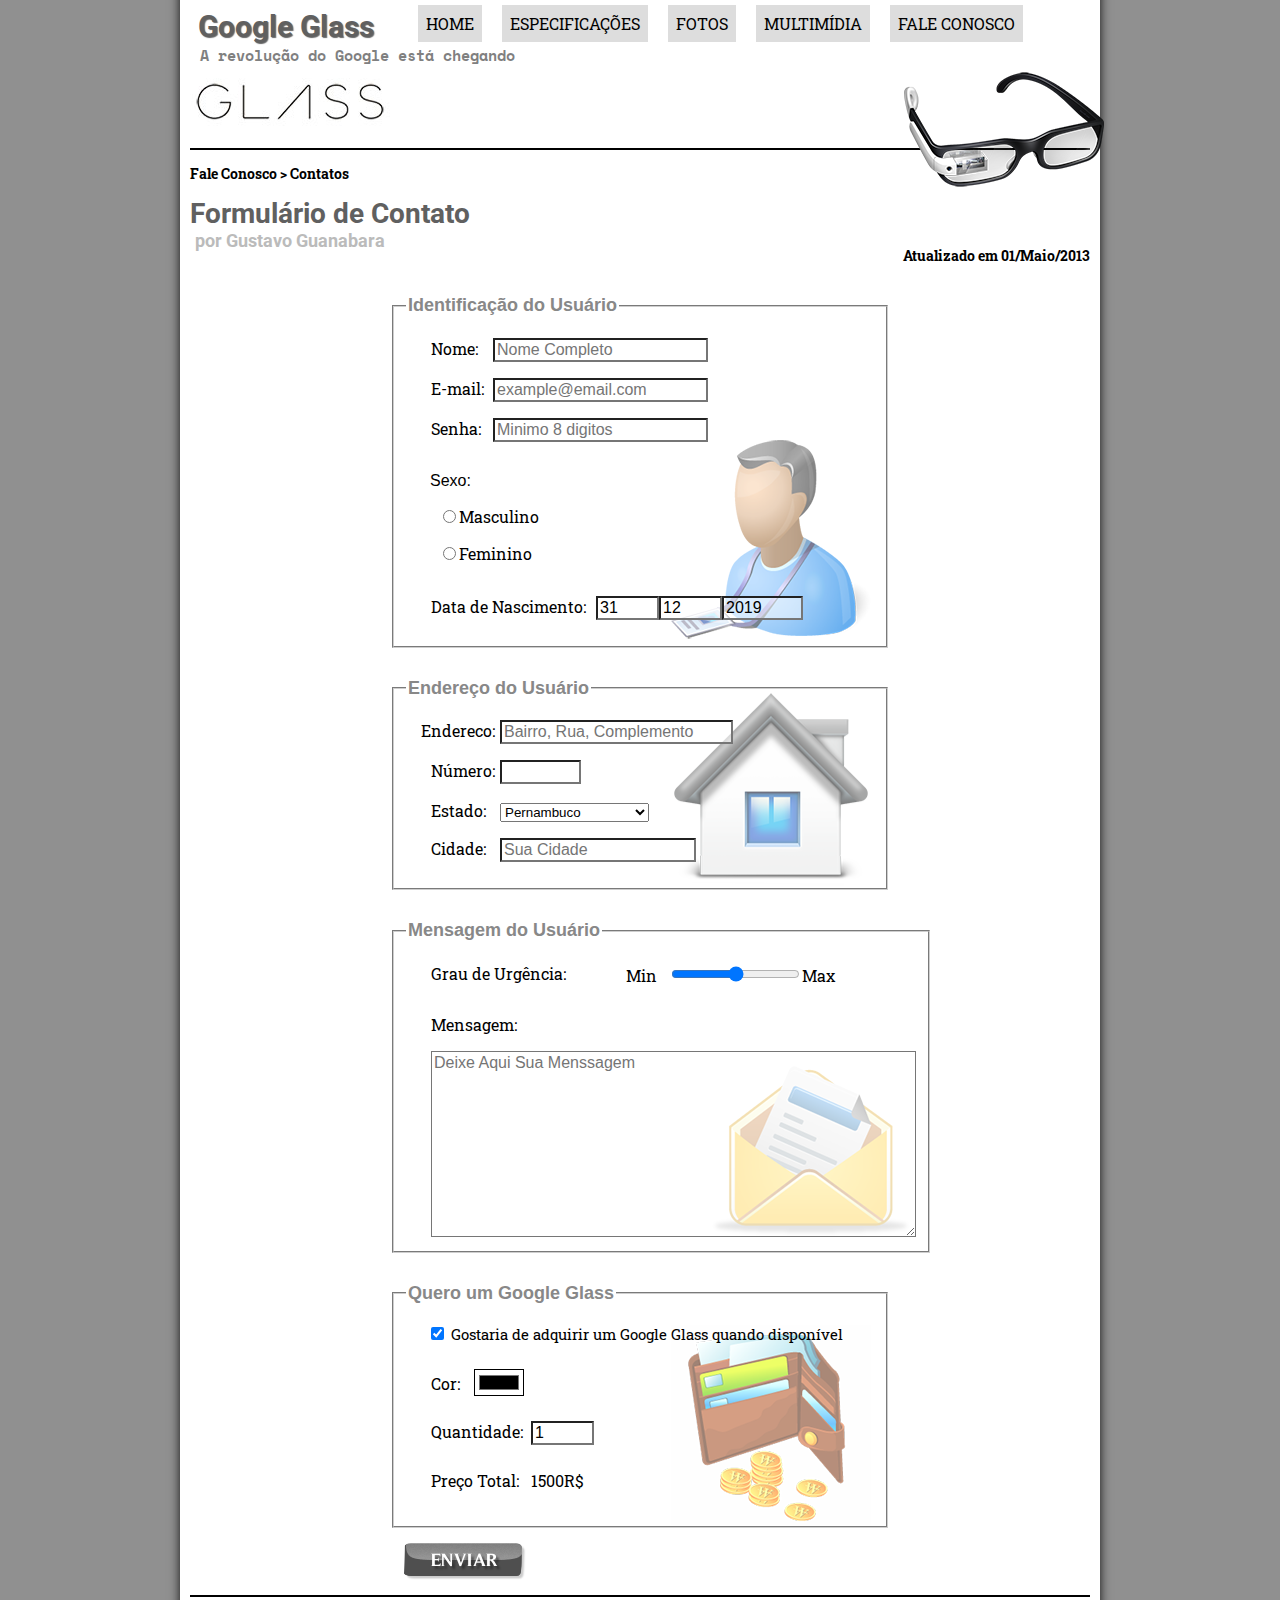
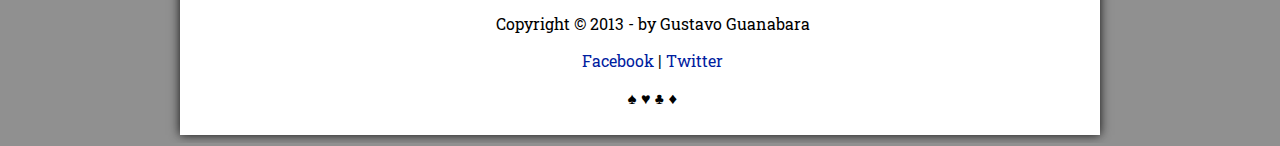
==== fale-conosco.html @ ab70d35d "commit site" ====
<!DOCTYPE html>
<html lang = "pt-br">

<head>

	<meta charset = "UTF-8"/>
	<title>Tudo sobre google glass</title>
    <link rel = "stylesheet" href = "_css/estilo.css"/>
    <link rel="stylesheet" href="_css/form.css">
    <script src = "_javascript/funcoes.js"></script>

</head>

<body>

<div id = "interface">

	<header id = "cabecalho">

    <div id="icones">
        <img class = "icone" id = "icone0" src = "_imagens/glass-oculos-preto-peq.png">
        <img class = "icone" id = "icone1" src = "_imagens/home.png">
        <img class = "icone" id = "icone2" src = "_imagens/especificacoes.png">
        <img class = "icone" id = "icone3" src = "_imagens/fotos.png">
        <img class = "icone" id = "icone4" src = "_imagens/multimidia.png">
        <img class = "icone" id = "icone5" src = "_imagens/contato.png">
    </div>

	<hgroup>
		<h1>Google Glass</h1>
		<h2>A revolução do Google está chegando</h2>
	</hgroup>

	<nav id = "menu">

	<h1>Menu Principal</h1>

	<ul onmouseout="mudaFoto('0')">
		<li id="l0" onmouseover="navIn(0), mudaFoto(1)" onmouseout="navOut(0)" onclick="navClick(0)"><a id="l00" href="index.html">Home</a></li>

		<li id="l1" onmouseover="navIn(1), mudaFoto(2)" onmouseout="navOut(1)" onclick="navClick(1)"><a id="l11" href="specs.html">Especificações</a></li>

		<li id="l2" onmouseover="navIn(2), mudaFoto(3)" onmouseout="navOut(2)" onclick="navClick(2)"><a id="l22" href="fotos.html">Fotos</a></li>

		<li id="l3" onmouseover="navIn(3), mudaFoto(4)" onmouseout="navOut(3)" onclick="navClick(3)"><a id="l33" href="multimidia.html">Multimídia</a></li>

		<li id="l4" onmouseover="navIn(4), mudaFoto(5)" onmouseout="navOut(4)" onclick="navClick(4)"><a id="l44" href="fale-conosco.html">Fale conosco</a></li>
	</ul>

    </nav>

    </header>
    
    <section>
        <article id = "artigo-principal">
			<header id = "cabecalho-artigo">
				<hgroup>
					<h3>Fale Conosco > Contatos</h3>
					<h1>Formulário de Contato</h1>
					<h2>por Gustavo Guanabara</h2>
					<h3 id = "data">Atualizado em 01/Maio/2013</h1>
				</hgroup>
			</header>
        
        <form id="formCont" method="POST" action="_Form/">
            <fieldset id="usuario">
                <legend>Identificação do Usuário</legend>
                <p><label for="idNome">Nome:</label><input name="nNome" id="idNome" type="text" size="20" maxlength="40" placeholder="Nome Completo" required/> </p>
                <p><label for="idEmail">E-mail:</label><input name="nEmail" id="idEmail" type="email" size="20" maxlength="40" placeholder="example@email.com" required/></p>
                <p><label for="idSenha">Senha:</label><input name="nSenha" id="idSenha" type="password" size="20" maxlength="20" placeholder="Minimo 8 digitos" pattern=".{8,}" required/> </p>
                

                <fieldset id="sexo">
                    <legend>Sexo:</legend> 
                        <p><input name="nSexo" id="idMasc" type="radio" required><label for="idMasc">Masculino</label></p>
                        <p><input name="nSexo" id="idFem" type="radio"><label for="idFem">Feminino</label></p>
                </fieldset> 

                <p><label for="idDia">Data de Nascimento:</label><input name="nDia" id="idDia" type="number" min="1" max="31" placeholder="Dia" value="31"/><input name="nMes" id="idMes" type="number" min="1" max="12" value="12" placeholder="Mês"/><input name="nAno" id="idAno" type="number" min="1950" max="2019" value="2019" placeholder="Ano" required/><!-- input name="nData" id="idData" type="date" size="1"--></p>

            </fieldset>
            
            <fieldset id="endereco">
                <legend>Endereço do Usuário</legend>

                <p id="pRua"><label for="idRua">Endereco:</label><input name="nRua" id="idRua" type="text" size="22" maxlength="100" placeholder="Bairro, Rua, Complemento" required/></p>

                <p><label for="idNum">Número:</label><input name="nNum" id="idNum" type="number" min="0" max="9999" required/></p>

                <p><label for="idEst">Estado:</label>
                    <select name="nEst" id="idEst" required>
                        <optgroup label="Nordeste">
                            <option value="PE">Pernambuco</option>
                            <option value="CE">Ceara</option>
                            <option value="PB">Paraiba</option>
                        </optgroup>

                        <optgroup label="Sudeste">
                            <option value="RJ">Rio De Janeiro</option>
                            <option value="SP">Sao Paulo</option>
                            <option value="MG">Minas Gerais</option>
                        </optgroup>

                        <optgroup label="Sul">
                            <option value="PR">Parana</option>
                            <option value="SC">Santa Cataria</option>
                            <option value="RS">Rio Grande Do Sul</option>
                        </optgroup>
                        
                    </select>
                </p>

                <p><label for="idCid">Cidade: <input name="nCid"  id="idCid" type="text" maxlength="40" size="18" placeholder="Sua Cidade" list="cidade" required> </label></p>

                <!--
                <datalist id="cidade">
                    <option value="Rio De Janeiro"></option>
                    <option value="Nome Iguacu"></option>
                    <option value="Niteroi"></option>
                </datalist>
                -->

            </fieldset>

            <fieldset id="mensagem">
                <legend>Mensagem do Usuário</legend>

                <p><label for="idUrg"><div id="pUrg">Grau de Urgência: </div></label> <div id="range">Min <input name="nUrg" id="idUrg" type="range" min="0" max="10" >Max </div></p>

                <p><label for="idMsg">Mensagem:</label></p> 
                <textarea name="nMsg" id="idMsg" cols="50" rows="10" placeholder="Deixe Aqui Sua Menssagem" ></textarea> 
                
            </fieldset>
            
            <fieldset id="pedido">
                <legend>Quero um Google Glass</legend>

                <p id="pPed"><label for="idPed"> <input name="nPed" id="idPed" type="checkbox" checked required/> Gostaria de adquirir um Google Glass quando disponível</label></p>

                <p><label for="idCor" >Cor: <input name="nCor" id="idCor" type="color" required/> </label></p>

                <p><label for="idQtd">Quantidade: <input name="nQtd" id="idQtd" type="number" min="1" max="10" value="1" oninput="preco()" required/> </label></p>

                <p id="precoTotal"><label for="idTot">Preço Total: &nbsp;&nbsp;1500R$<!-- input name="nTot" id="idTot" type="text" placeholder="Total a Pagar" readonly--></label></p>

            </fieldset>

            <input name="nEnvia" id="idEnviar" type="image" src="_imagens/botao-enviar.png">

        </form>
    </section>

	<footer id = "rodape">

            <p>Copyright &copy; 2013 - by Gustavo Guanabara</p>
            <p><a href = "http://youtube.com" target = "_blank">Facebook</a> | <a href = "http://twitter.com" target = "_blank">Twitter</a></p> 
            <p>&spades; &hearts; &clubs; &diams; </p> 
    
    </footer>
    
</div>
    
</body>
    
</html>
---- _css/estilo.css ----
@charset "UTF-8";
@import url('https://fonts.googleapis.com/css?family=Space+Mono&display=swap');
@import url('https://fonts.googleapis.com/css?family=Roboto+Slab&display=swap');
@import url('https://fonts.googleapis.com/css?family=Roboto&display=swap');

@font-face{
	font-family: 'FonteLogo';
	src: url("../_fonts/computer-font.ttf");
}

/* Corpo Da Pagina */
body{
	font-family: 'Roboto Slab', monospace;
	background-color: #909090;
	color: #000000;
}

/* Interface */
div#interface{
	width:900px;
	background-color: #FFFFFF;
	margin: -20px auto 0px auto;
	box-shadow: 0px 0px 10px #111111;
	padding: 10px;
}

/* Paragrafos */
p{
	text-align: justify;
	text-indent: 25px;
}

/* Hyperlinks */
a{
	color: #707070;
	text-decoration: none;
	transition: text-decoration 1s;
}

a:hover{
	text-decoration: underline;
}

/* Icone */
div#icones{
	width:232px;
    height:181px;
	position: relative;
	left: 685px;
	top: 40px;
}

img.icone{
	position: absolute;
	left: 0px;
	top: 0px;
	opacity: 0;
	transition: opacity .5s;
}

img#icone0{
	opacity: 1;
	transition: opacity .5s;
}

/* Cabecalho */
header#cabecalho{
	border-bottom: 2px solid #000000;
	height: 150px;
	background: url("../_imagens/glass-logo-peq.jpg") no-repeat 0px 80px;
}

header#cabecalho h1{
	font-family: 'Roboto', sans-serif;
	font-size: 30px;
	color: #606060;
	text-shadow: 1px 1px 1px rgba(0,0,0,.6);
	padding: 0px;
	margin: 0px;
	margin-top: -170px;
	margin-left: 8px;
}

header#cabecalho h2{
	font-family: 'Space Mono', monospace;
	font-size: 15px;
	color: #808080;
	padding: 0px;
	margin: 0px;
	margin-left: 10px;
}

/* Formatacao de imagens com legendas */ 
figure.foto-legenda{
	position: relative;
	border: 18px solid white;
	box-shadow: 2px 2px 4px black;
}

figure.foto-legenda img{
	width: 100%;
	height: 100%;
}

figure.foto-legenda figcaption{
	opacity: 0;
	position: absolute;
	top: 0px;
	background-color: rgba(0,0,0,.6);
	color: #FFFFFF;
	width: 100%;
	height: 100%;
	padding: 10px;
	box-sizing: border-box;
	transition: opacity 1s;
}

figure.foto-legenda:hover figcaption{
	opacity: 1;
}

/* Formatacao do menu */ 
nav#menu{
	display:block;
}

nav#menu ul{
	list-style: none;
	text-transform: uppercase;
	position: relative;
	top: -85px;
	left: 180px;
	white-space: nowrap;
	width: 685px;
}

nav#menu li{
	display: inline-block;
	background-color: #DDDDDD;
	padding: 8px;
	margin: 8px;
	transition: background-color .2s;
	cursor: pointer;
}

nav#menu h1{
	display: none;
}

nav#menu a{
	color: #000000;
	text-decoration: none;
	transition: color .2s;
}

/* Corpo */
section#corpo{
	display: block;
	width: 500px;
	float: left;
	border-right: 2px solid #000000; 
	padding-right: 14px;
	padding-bottom: 14px;
}

/* Artigo */
article#artigo-principal h2{
	font-size: 22px;
	color: #606060;
	background-color: #DDDDDD;
	padding: 5px 0px 5px 10px;
	margin: 10px 0px 10px 0px;
}

header#cabecalho-artigo h1{
	font-family: 'Roboto', sans-serif;
	font-size: 28px;
	color: #606060;
	margin-top: 0px;
	margin-bottom: -5px;
}

header#cabecalho-artigo h2{
	font-family: 'Roboto', sans-serif;
	font-size: 18px;
	color: #BBBBBB;	
	background: none;
	margin-top: 0px;
	margin-left: -5px;
}

header#cabecalho-artigo h3{
	font-size: 14px;
}

h3#data{
	margin-top: -20px;
	margin-bottom: 10px;
	text-align: right;
}

/* tabela */
table#espec{
	border: 2px solid #444444;
	border-spacing: 0px;
	margin-right: 60px;
	margin-left: 60px;
}

table#espec td{
	padding: 5px;
	text-align: center;
	border: 2px solid #333333;
}

/*titulo*/
table#espec td#titulo{
	color: #FFFFFF;
	font-weight: bolder;
	font-size: 20px;
	text-align: right;
	
	background-color: #444444;
	border-top: none;
	border-right: none;
	border-left: none;
}

table#espec td#titulo span{
	display: block;
	float: right;
	font-size:8px;
	margin-top: 15px;
	margin-right: 2px;
	margin-left: 10px;
}

/*coluna esquerda*/
table#espec td.ce{
	color: #FFFFFF;
	background-color: #333333;
	vertical-align: top;
}

/*coluna direita*/
table#espec td.cd{
	color: #111111;
	background-color: #909090;
}

/*extensao top*/
table#espec td.extt{
	border-bottom: none;
}

/*extensao bot*/
table#espec td.extb{
	border-top: none;
}

/* video do corpo */
video#video1{
	display: block;
	position: relative;
	width: 500px;
	margin-left: 2px;
}

/* Lateral */
aside#lateral{
	display: block;
	width: 360px;
	float: right;
	background-color: #DDDDDD;
	padding: 4px 8px 2px 8px;
	margin-top: 10px;
}

aside#lateral h1{
	font-family: 'Arial' , serif; 
	font-size: 25px;
	color: #606060;
	margin-top: 0px;
	margin-bottom: -5px;
}

aside#lateral h2{
	font-size: 22px;
	color: #F0F0F0;
	background-color: #555555;
	padding: 5px 0px 5px 10px;
	margin: 10px 0px 10px 0px;
}

/* video da lateral*/
video#video2{
	display: block;
	position: relative;
	width: 360px;
	margin-top: -12px;
}

/* Rodape */
footer#rodape{
	clear: both;
	border-top: 2px solid #000000;
}

footer#rodape p{
	text-align: center;
}

footer#rodape a{
	color: #0020A0;
	text-decoration: none;
}

footer#rodape a:hover{
	color: #0050D0;
}

footer#misc{
	clear: both;
	border-top: 2px solid #000000;
	border-bottom: 2px solid #000000;
}
---- _css/form.css ----
@charset "UTF-9";

form{
    width: 500px;
    margin: auto;
}

input, textarea{
    font-family: sans-serif;
    font-weight: normal;
    font-size: 16px;
    background-color: rgba(255, 255, 255, .5);
    margin-left: 10px;
}

fieldset:hover, textarea:hover{
    background-color: rgba(0, 0, 0, .2);
}

legend{
    color: #888888;
    font-weight: bold;
    font-size: 18px;
    font-family: sans-serif; 
}

fieldset{
    border-color: #cecece;
    margin-top: 30px;
}

/* Usuario */
fieldset#usuario{
    background: url('../_imagens/icone-contato.png') no-repeat 95% 95%;
}

input#idNome{
    margin-left: 15px; 
}
input#idEmail{
    margin-left: 9px; 
}

input#idSenha{
    margin-left: 12px; 
}

input#idMes{
    margin-left: 0px; 
}

input#idAno{
    margin-left: 0px; 
}

fieldset#sexo legend{
    color: #000000;
    font-weight: normal;
    font-size: 16px;
    font-family: sans-serif; 
    margin-left: 20px;
}

fieldset#sexo{
    border: none;
    width: 150px;
    padding: 0px;
}

/* Endereco */
fieldset#endereco{
    background: url('../_imagens/icone-endereco.png') no-repeat  95% 95%;
}

p#pRua{
    margin-left: -10px;
}

input#idRua{
    margin-left: 5px;
}

input#idNum{
    margin-left: 5px;
}

select#idEst{
    margin-left: 10px;
}

input#idCid{
    margin-left: 10px;
}

/* Mensagem */
fieldset#mensagem{
    background: url('../_imagens/icone-mensagem.png') no-repeat  95% 95%;
}

div#pUrg{
    white-space: nowrap;
    width: 150px;
    margin-left: 25px;
    margin-right: 0px;
    margin-bottom: 30px;
}

div#range{
    float: right;
    white-space: nowrap;
    width: 220px;
    margin: -50px 70px 0px 10px;
}

fieldset#mensagem textarea{
    margin-left: 25px;
}

/* Pedido */
fieldset#pedido{
    background: url('../_imagens/icone-pagamento.png') no-repeat  95% 95%;
}

p#pPed{
    font-size: 15px;
}

input#idPed{
    margin-left: 0px; 
}

input#idQtd{
    margin-left: 4px;
}

fieldset#pedido p{
    margin-bottom: 25px;
}

input#idEnviar{
    background-color: rgba(255, 255, 255, .0);
    margin-top: 10px;
    margin-bottom: 10px;
}
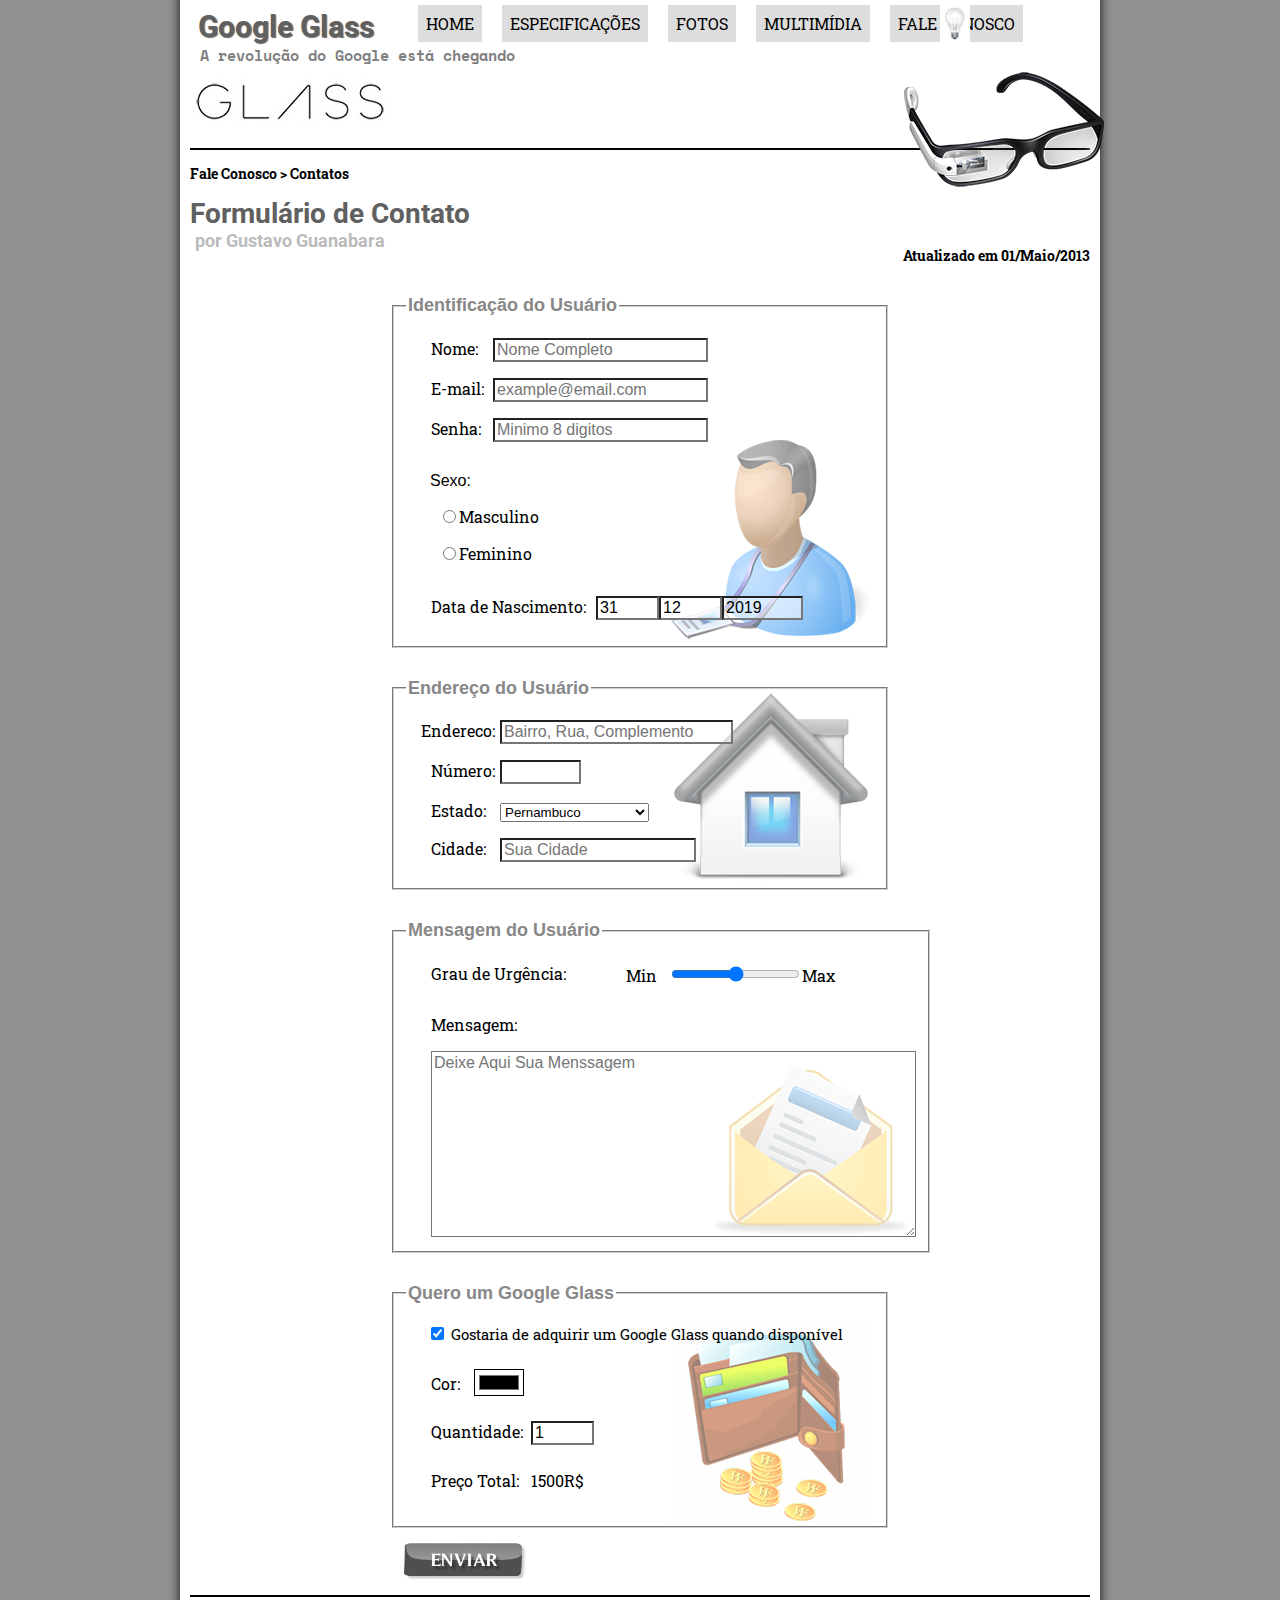
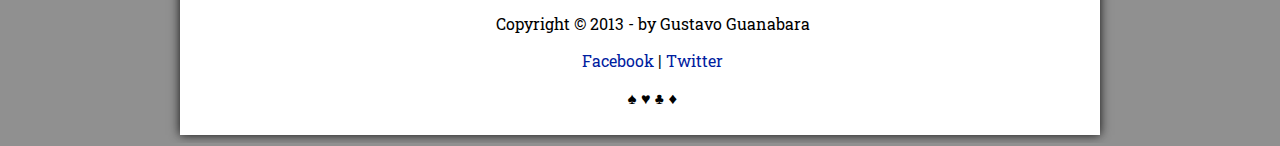
==== commit 6a86a32a: "linkar a lampada" ====
--- a/fale-conosco.html
+++ b/fale-conosco.html
@@ -5,9 +5,9 @@
 
 	<meta charset = "UTF-8"/>
 	<title>Tudo sobre google glass</title>
-    <link rel = "stylesheet" href = "_css/estilo.css"/>
-    <link rel="stylesheet" href="_css/form.css">
-    <script src = "_javascript/funcoes.js"></script>
+    <link rel = "stylesheet" href = "css/estilo.css"/>
+    <link rel="stylesheet" href="css/form.css">
+    <script src = "javascript/funcoes.js"></script>
 
 </head>
 
@@ -18,12 +18,12 @@
 	<header id = "cabecalho">
 
     <div id="icones">
-        <img class = "icone" id = "icone0" src = "_imagens/glass-oculos-preto-peq.png">
-        <img class = "icone" id = "icone1" src = "_imagens/home.png">
-        <img class = "icone" id = "icone2" src = "_imagens/especificacoes.png">
-        <img class = "icone" id = "icone3" src = "_imagens/fotos.png">
-        <img class = "icone" id = "icone4" src = "_imagens/multimidia.png">
-        <img class = "icone" id = "icone5" src = "_imagens/contato.png">
+        <img class = "icone" id = "icone0" src = "imagens/glass-oculos-preto-peq.png">
+        <img class = "icone" id = "icone1" src = "imagens/home.png">
+        <img class = "icone" id = "icone2" src = "imagens/especificacoes.png">
+        <img class = "icone" id = "icone3" src = "imagens/fotos.png">
+        <img class = "icone" id = "icone4" src = "imagens/multimidia.png">
+        <img class = "icone" id = "icone5" src = "imagens/contato.png">
     </div>
 
 	<hgroup>
@@ -45,7 +45,9 @@
 		<li id="l3" onmouseover="navIn(3), mudaFoto(4)" onmouseout="navOut(3)" onclick="navClick(3)"><a id="l33" href="multimidia.html">Multimídia</a></li>
 
 		<li id="l4" onmouseover="navIn(4), mudaFoto(5)" onmouseout="navOut(4)" onclick="navClick(4)"><a id="l44" href="fale-conosco.html">Fale conosco</a></li>
-	</ul>
+    </ul>
+    
+    <a href="testejs.html"><img src = "imagens/lampada-apagada.jpg" id="luz" onmouseenter = "lampada('acesa')" onmouseleave = "lampada('apagada')"/></a> 
 
     </nav>
 
@@ -62,7 +64,7 @@
 				</hgroup>
 			</header>
         
-        <form id="formCont" method="POST" action="_Form/">
+        <form id="formCont" method="POST" action="Form/">
             <fieldset id="usuario">
                 <legend>Identificação do Usuário</legend>
                 <p><label for="idNome">Nome:</label><input name="nNome" id="idNome" type="text" size="20" maxlength="40" placeholder="Nome Completo" required/> </p>
@@ -145,7 +147,7 @@
 
             </fieldset>
 
-            <input name="nEnvia" id="idEnviar" type="image" src="_imagens/botao-enviar.png">
+            <input name="nEnvia" id="idEnviar" type="image" src="imagens/botao-enviar.png">
 
         </form>
     </section>
--- a/css/estilo.css
+++ b/css/estilo.css
@@ -0,0 +1,359 @@
+@charset "UTF-8";
+@import url('https://fonts.googleapis.com/css?family=Space+Mono&display=swap');
+@import url('https://fonts.googleapis.com/css?family=Roboto+Slab&display=swap');
+@import url('https://fonts.googleapis.com/css?family=Roboto&display=swap');
+
+@font-face{
+	font-family: 'FonteLogo';
+	src: url("../fonts/computer-font.ttf");
+}
+
+/* Corpo Da Pagina */
+body{
+	font-family: 'Roboto Slab', monospace;
+	background-color: #909090;
+	color: #000000;
+}
+
+/* Interface */
+div#interface{
+	width:900px;
+	background-color: #FFFFFF;
+	margin: -20px auto 0px auto;
+	box-shadow: 0px 0px 10px #111111;
+	padding: 10px;
+}
+
+/* Paragrafos */
+p{
+	text-align: justify;
+	text-indent: 25px;
+}
+
+/* Hyperlinks */
+a{
+	color: #707070;
+	text-decoration: none;
+	transition: text-decoration 1s;
+}
+
+a:hover{
+	text-decoration: underline;
+}
+
+/* Icone */
+div#icones{
+	width:232px;
+    height:181px;
+	position: relative;
+	left: 685px;
+	top: 40px;
+}
+
+img.icone{
+	position: absolute;
+	left: 0px;
+	top: 0px;
+	opacity: 0;
+	transition: opacity .5s;
+}
+
+img#icone0{
+	opacity: 1;
+	transition: opacity .5s;
+}
+
+img#luz{
+	width: 30px;
+	position: absolute;
+	left: 940px;
+	top: 3px;
+}
+
+/* Cabecalho */
+header#cabecalho{
+	border-bottom: 2px solid #000000;
+	height: 150px;
+	background: url("../imagens/glass-logo-peq.jpg") no-repeat 0px 80px;
+}
+
+header#cabecalho h1{
+	font-family: 'Roboto', sans-serif;
+	font-size: 30px;
+	color: #606060;
+	text-shadow: 1px 1px 1px rgba(0,0,0,.6);
+	padding: 0px;
+	margin: 0px;
+	margin-top: -170px;
+	margin-left: 8px;
+}
+
+header#cabecalho h2{
+	font-family: 'Space Mono', monospace;
+	font-size: 15px;
+	color: #808080;
+	padding: 0px;
+	margin: 0px;
+	margin-left: 10px;
+}
+
+/* Formatacao de imagens com legendas */ 
+figure.foto-legenda{
+	position: relative;
+	border: 18px solid white;
+	box-shadow: 2px 2px 4px black;
+}
+
+figure.foto-legenda img{
+	width: 100%;
+	height: 100%;
+}
+
+figure.foto-legenda figcaption{
+	opacity: 0;
+	position: absolute;
+	top: 0px;
+	background-color: rgba(0,0,0,.6);
+	color: #FFFFFF;
+	width: 100%;
+	height: 100%;
+	padding: 10px;
+	box-sizing: border-box;
+	transition: opacity 1s;
+}
+
+figure.foto-legenda:hover figcaption{
+	opacity: 1;
+}
+
+/* Formatacao do menu */ 
+nav#menu{
+	display:block;
+}
+
+nav#menu ul{
+	list-style: none;
+	text-transform: uppercase;
+	position: relative;
+	top: -85px;
+	left: 180px;
+	white-space: nowrap;
+	width: 685px;
+}
+
+nav#menu li{
+	display: inline-block;
+	background-color: #DDDDDD;
+	padding: 8px;
+	margin: 8px;
+	transition: background-color .2s;
+	cursor: pointer;
+}
+
+nav#menu h1{
+	display: none;
+}
+
+nav#menu a{
+	color: #000000;
+	text-decoration: none;
+	transition: color .2s;
+}
+
+/* Corpo */
+section#corpo{
+	display: block;
+	width: 500px;
+	float: left;
+	border-right: 2px solid #000000; 
+	padding-right: 14px;
+	padding-bottom: 14px;
+}
+
+/* Artigo */
+article#artigo-principal h2{
+	font-size: 22px;
+	color: #606060;
+	background-color: #DDDDDD;
+	padding: 5px 0px 5px 10px;
+	margin: 10px 0px 10px 0px;
+}
+
+header#cabecalho-artigo h1{
+	font-family: 'Roboto', sans-serif;
+	font-size: 28px;
+	color: #606060;
+	margin-top: 0px;
+	margin-bottom: -5px;
+}
+
+header#cabecalho-artigo h2{
+	font-family: 'Roboto', sans-serif;
+	font-size: 18px;
+	color: #BBBBBB;	
+	background: none;
+	margin-top: 0px;
+	margin-left: -5px;
+}
+
+header#cabecalho-artigo h3{
+	font-size: 14px;
+}
+
+h3#data{
+	margin-top: -20px;
+	margin-bottom: 10px;
+	text-align: right;
+}
+
+/* tabela */
+table#espec{
+	border: 2px solid #444444;
+	border-spacing: 0px;
+	margin-right: 60px;
+	margin-left: 60px;
+}
+
+table#espec td{
+	padding: 5px;
+	text-align: center;
+	border: 2px solid #333333;
+}
+
+/*titulo*/
+table#espec td#titulo{
+	color: #FFFFFF;
+	font-weight: bolder;
+	font-size: 20px;
+	text-align: right;
+	
+	background-color: #444444;
+	border-top: none;
+	border-right: none;
+	border-left: none;
+}
+
+table#espec td#titulo span{
+	display: block;
+	float: right;
+	font-size:8px;
+	margin-top: 15px;
+	margin-right: 2px;
+	margin-left: 10px;
+}
+
+/*coluna esquerda*/
+table#espec td.ce{
+	color: #FFFFFF;
+	background-color: #333333;
+	vertical-align: top;
+}
+
+/*coluna direita*/
+table#espec td.cd{
+	color: #111111;
+	background-color: #909090;
+}
+
+/*extensao top*/
+table#espec td.extt{
+	border-bottom: none;
+}
+
+/*extensao bot*/
+table#espec td.extb{
+	border-top: none;
+}
+
+/* video do corpo */
+video#video1{
+	display: block;
+	position: relative;
+	width: 500px;
+	margin-left: 2px;
+}
+
+/* Lateral */
+aside#lateral{
+	display: block;
+	width: 360px;
+	float: right;
+	background-color: #DDDDDD;
+	padding: 4px 8px 2px 8px;
+	margin-top: 10px;
+}
+
+aside#lateral h1{
+	font-family: 'Arial' , serif; 
+	font-size: 25px;
+	color: #606060;
+	margin-top: 0px;
+	margin-bottom: -5px;
+}
+
+aside#lateral h2{
+	font-size: 22px;
+	color: #F0F0F0;
+	background-color: #555555;
+	padding: 5px 0px 5px 10px;
+	margin: 10px 0px 10px 0px;
+}
+
+/* video da lateral*/
+video#video2{
+	display: block;
+	position: relative;
+	width: 360px;
+	margin-top: -12px;
+}
+
+/* Rodape */
+footer#rodape{
+	clear: both;
+	border-top: 2px solid #000000;
+}
+
+footer#rodape p{
+	text-align: center;
+}
+
+footer#rodape a{
+	color: #0020A0;
+	text-decoration: none;
+}
+
+footer#rodape a:hover{
+	color: #0050D0;
+}
+
+footer#misc{
+	clear: both;
+	border-top: 2px solid #000000;
+	border-bottom: 2px solid #000000;
+}
+
+
+
+
+
+
+
+
+
+
+
+
+
+
+
+
+
+
+
+
+
+
+
+
+
+
--- a/css/form.css
+++ b/css/form.css
@@ -0,0 +1,144 @@
+@charset "UTF-9";
+
+form{
+    width: 500px;
+    margin: auto;
+}
+
+input, textarea{
+    font-family: sans-serif;
+    font-weight: normal;
+    font-size: 16px;
+    background-color: rgba(255, 255, 255, .5);
+    margin-left: 10px;
+}
+
+fieldset:hover, textarea:hover{
+    background-color: rgba(0, 0, 0, .2);
+}
+
+legend{
+    color: #888888;
+    font-weight: bold;
+    font-size: 18px;
+    font-family: sans-serif; 
+}
+
+fieldset{
+    border-color: #cecece;
+    margin-top: 30px;
+}
+
+/* Usuario */
+fieldset#usuario{
+    background: url('../imagens/icone-contato.png') no-repeat 95% 95%;
+}
+
+input#idNome{
+    margin-left: 15px; 
+}
+input#idEmail{
+    margin-left: 9px; 
+}
+
+input#idSenha{
+    margin-left: 12px; 
+}
+
+input#idMes{
+    margin-left: 0px; 
+}
+
+input#idAno{
+    margin-left: 0px; 
+}
+
+fieldset#sexo legend{
+    color: #000000;
+    font-weight: normal;
+    font-size: 16px;
+    font-family: sans-serif; 
+    margin-left: 20px;
+}
+
+fieldset#sexo{
+    border: none;
+    width: 150px;
+    padding: 0px;
+}
+
+/* Endereco */
+fieldset#endereco{
+    background: url('../imagens/icone-endereco.png') no-repeat  95% 95%;
+}
+
+p#pRua{
+    margin-left: -10px;
+}
+
+input#idRua{
+    margin-left: 5px;
+}
+
+input#idNum{
+    margin-left: 5px;
+}
+
+select#idEst{
+    margin-left: 10px;
+}
+
+input#idCid{
+    margin-left: 10px;
+}
+
+/* Mensagem */
+fieldset#mensagem{
+    background: url('../imagens/icone-mensagem.png') no-repeat  95% 95%;
+}
+
+div#pUrg{
+    white-space: nowrap;
+    width: 150px;
+    margin-left: 25px;
+    margin-right: 0px;
+    margin-bottom: 30px;
+}
+
+div#range{
+    float: right;
+    white-space: nowrap;
+    width: 220px;
+    margin: -50px 70px 0px 10px;
+}
+
+fieldset#mensagem textarea{
+    margin-left: 25px;
+}
+
+/* Pedido */
+fieldset#pedido{
+    background: url('../imagens/icone-pagamento.png') no-repeat  95% 95%;
+}
+
+p#pPed{
+    font-size: 15px;
+}
+
+input#idPed{
+    margin-left: 0px; 
+}
+
+input#idQtd{
+    margin-left: 4px;
+}
+
+fieldset#pedido p{
+    margin-bottom: 25px;
+}
+
+input#idEnviar{
+    background-color: rgba(255, 255, 255, .0);
+    margin-top: 10px;
+    margin-bottom: 10px;
+}
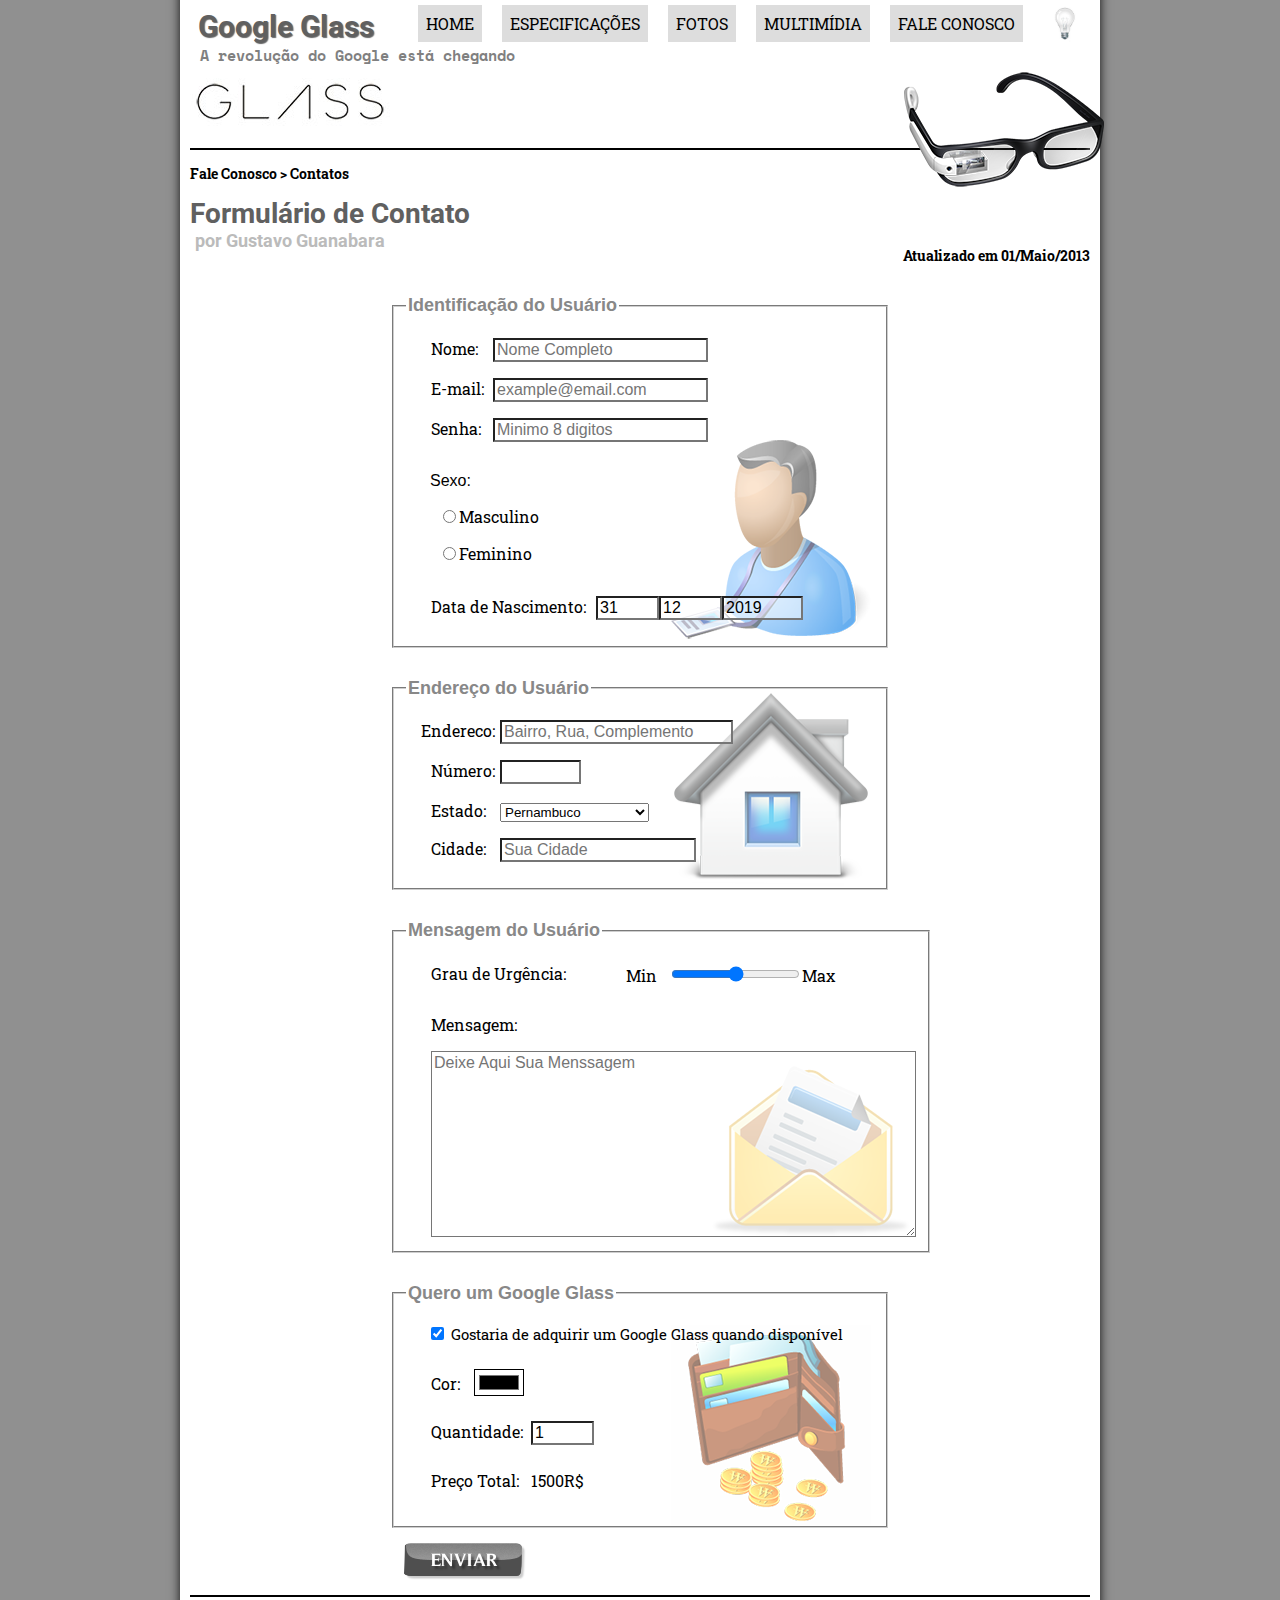
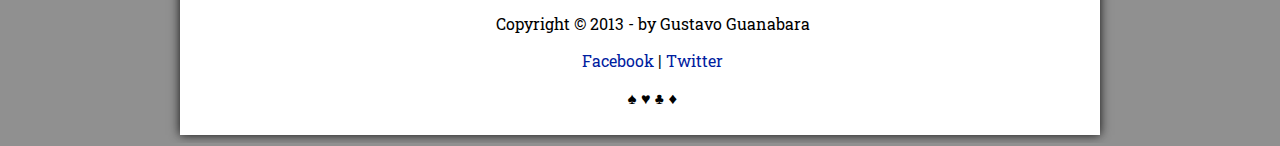
==== commit 38d7f017: "logo link to index" ====
--- a/fale-conosco.html
+++ b/fale-conosco.html
@@ -27,7 +27,7 @@
     </div>
 
 	<hgroup>
-		<h1>Google Glass</h1>
+		<a href="index.html"><h1>Google Glass</h1></a>
 		<h2>A revolução do Google está chegando</h2>
 	</hgroup>
 
--- a/css/estilo.css
+++ b/css/estilo.css
@@ -37,10 +37,6 @@
 	transition: text-decoration 1s;
 }
 
-a:hover{
-	text-decoration: underline;
-}
-
 /* Icone */
 div#icones{
 	width:232px;
@@ -65,9 +61,9 @@
 
 img#luz{
 	width: 30px;
-	position: absolute;
-	left: 940px;
-	top: 3px;
+	position: relative;
+	left: 860px;
+	top: -148px;
 }
 
 /* Cabecalho */
